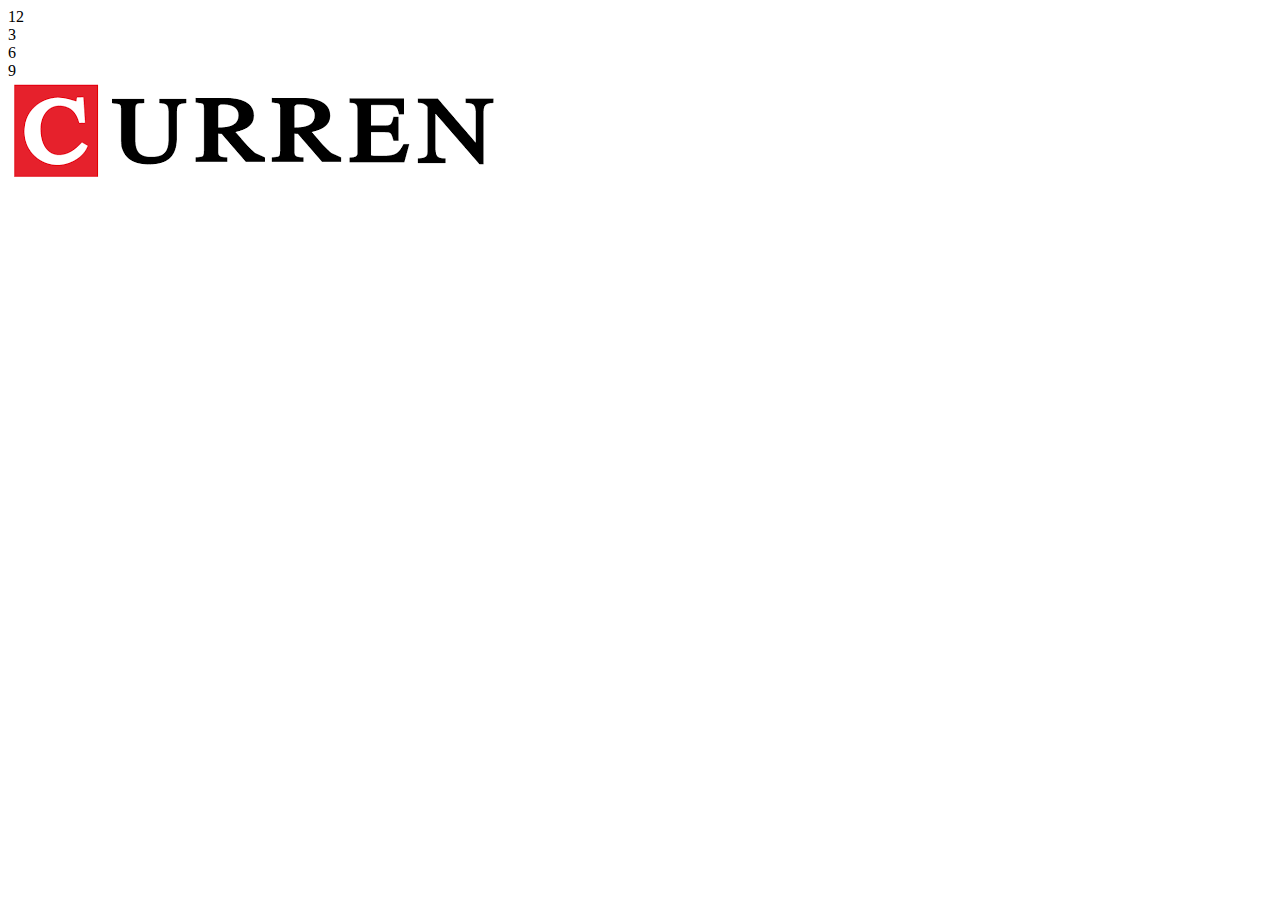
==== 3. Clock/index.html @ 322dc5c8 "html file completed" ====
<!DOCTYPE html>
<html lang="en">
<head>
    <meta charset="UTF-8">
    <meta http-equiv="X-UA-Compatible" content="IE=edge">
    <meta name="viewport" content="width=device-width, initial-scale=1.0">
    <title>Clock</title>
</head>
<body>
    <div class="clock">
        <div class="numbers">
            <div class="twelve">12</div>
            <div class="three">3</div>
            <div class="six">6</div>
            <div class="nine">9</div>
        </div>
        <div class="arrows">
            <div class="hour"></div>
            <div class="minute"></div>
            <div class="second"></div>
        </div>
        <img src="[data-uri]" alt="Curren-logo">
    </div>
</body>
</html>
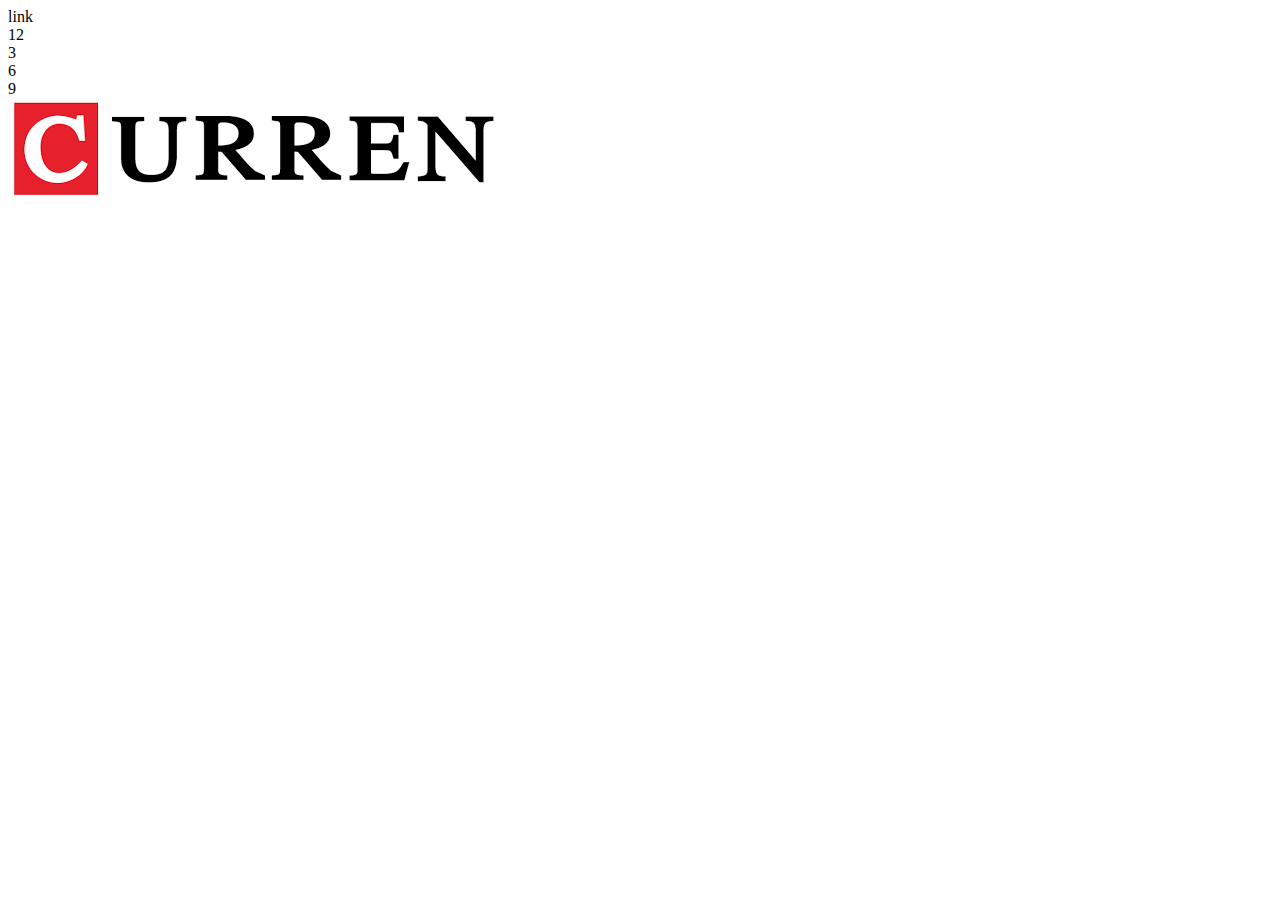
==== commit 91c85544: "Final HTML file" ====
--- a/3. Clock/index.html
+++ b/3. Clock/index.html
@@ -5,6 +5,7 @@
     <meta http-equiv="X-UA-Compatible" content="IE=edge">
     <meta name="viewport" content="width=device-width, initial-scale=1.0">
     <title>Clock</title>
+    link
 </head>
 <body>
     <div class="clock">
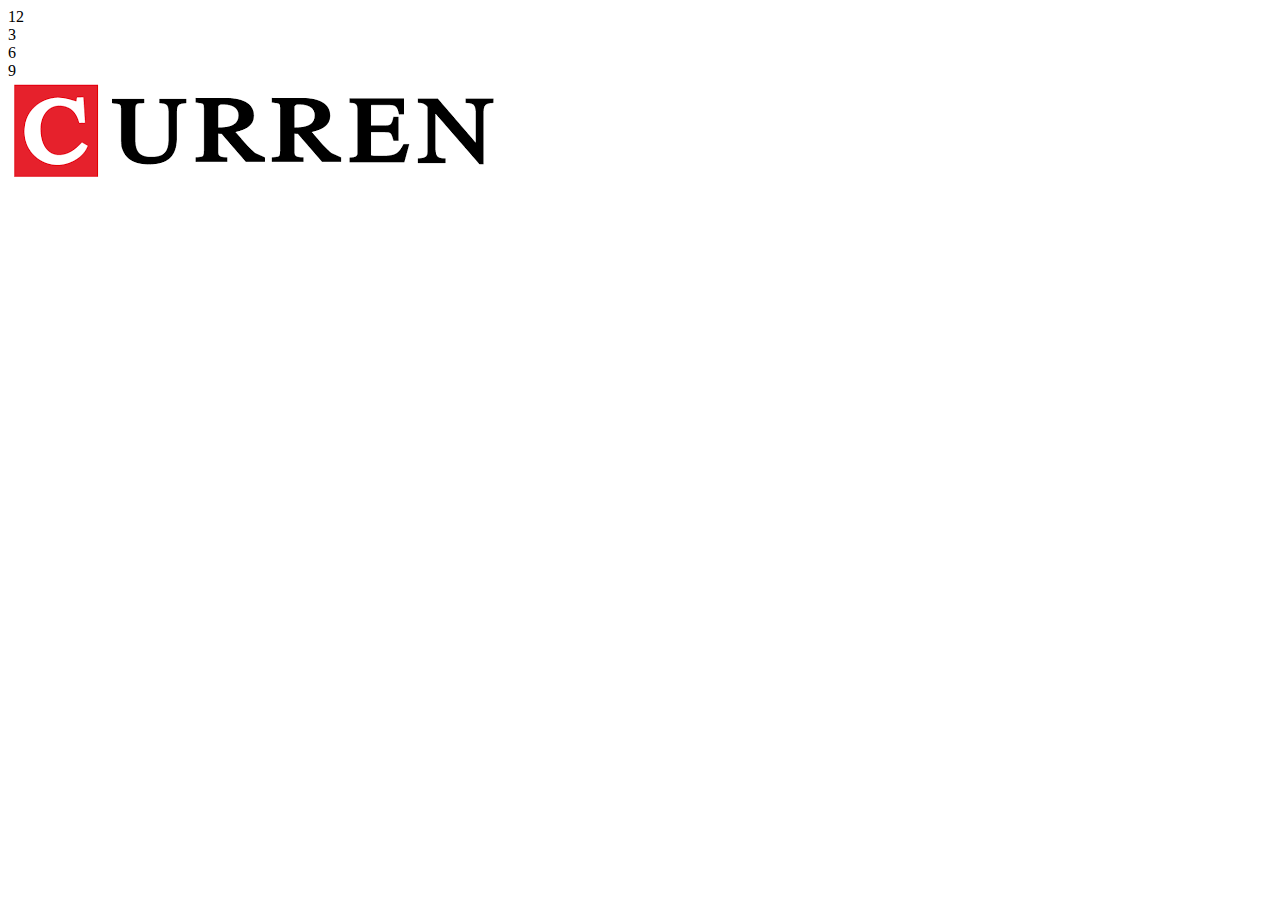
==== commit 5c06ddd3: "Final html file" ====
--- a/3. Clock/index.html
+++ b/3. Clock/index.html
@@ -5,7 +5,7 @@
     <meta http-equiv="X-UA-Compatible" content="IE=edge">
     <meta name="viewport" content="width=device-width, initial-scale=1.0">
     <title>Clock</title>
-    link
+    <link rel="stylesheet" href="style.css">
 </head>
 <body>
     <div class="clock">
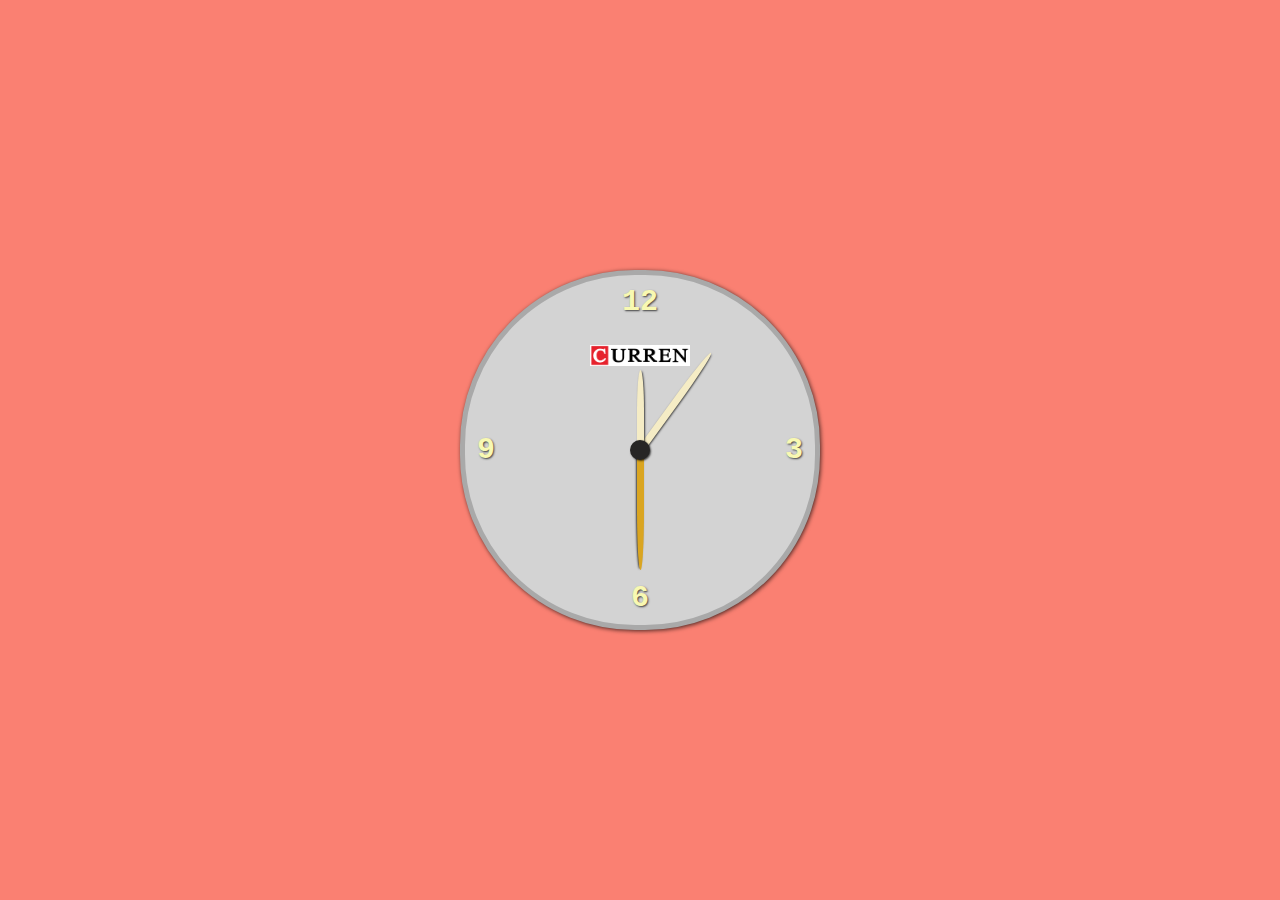
==== commit ca43577b: "HTML file updated" ====
--- a/3. Clock/index.html
+++ b/3. Clock/index.html
@@ -22,5 +22,7 @@
         </div>
         <img src="[data-uri]" alt="Curren-logo">
     </div>
+
+    <script src="index.js"></script>
 </body>
 </html>--- a/3. Clock/style.css
+++ b/3. Clock/style.css
@@ -0,0 +1,104 @@
+body {
+    margin: 0;
+    padding: 0;
+    background-color: salmon;
+    font-family: 'Courier New', Courier, monospace;
+    height: 100vh;
+    display: flex;
+    justify-content: center;
+    align-items: center;
+}
+
+img {
+    width: 100px;
+    position: absolute;
+    transform: translate(-50%);
+    left: 50%;
+    top: 70px;
+    z-index: 2;
+}
+
+.clock {
+    position: relative;
+    background-color: lightgray;
+    width: 350px;
+    height: 350px;
+    border-radius: 175px;
+    border: 5px solid darkgray;
+    box-shadow: 1px 1px 4px rgba(0, 0, 0, 0.7);
+}
+
+.numbers div {
+    position: absolute;
+    font-size: 30px;
+    font-weight: 700;
+    color: rgb(248, 248, 178);
+    text-shadow: 1px 1px 2px rgba(0,0,0,0.7);
+}
+
+.twelve {
+    top: 10px;
+    left: 50%;
+    transform: translateX(-50%);
+}
+
+.three {
+    right: 12px;
+    top: 50%;
+    transform: translateY(-50%);
+
+}
+.six {
+    bottom: 10px;
+    left: 50%;
+    transform: translateX(-50%);
+
+}
+
+.nine {
+    left: 12px;
+    top: 50%;
+    transform: translateY(-50%);
+
+}
+
+.arrows {
+    display: flex;
+    width: 100%;
+    height: 100%;
+    justify-content: center;
+    align-items: center;
+}
+
+.arrows::before {
+    content: "";
+    width: 20px;
+    height: 20px;
+    border-radius:10px;
+    background-color: rgb(38, 37, 37);
+    box-shadow: 1px 1px 2px rgba(0, 0, 0, 0.7);
+    z-index: 8;
+}
+
+.arrows div {
+    background-color: rgb(245, 236, 197);
+    width: 7px;
+    position: absolute;
+    height: 120px;
+    transform-origin: bottom center;
+    bottom: 50%;
+    z-index: 3;
+    border-radius: 50% 50% 0 0;
+    box-shadow: 1px 1px 2px rgba(0, 0, 0, 0.7);
+}
+
+.arrows .hour {
+    height: 80px;
+    transform: rotate(30deg);
+    z-index: 7;
+}
+.arrows .second {
+    background-color: goldenrod;
+    transform: rotate(250deg);
+    z-index: 5;
+}